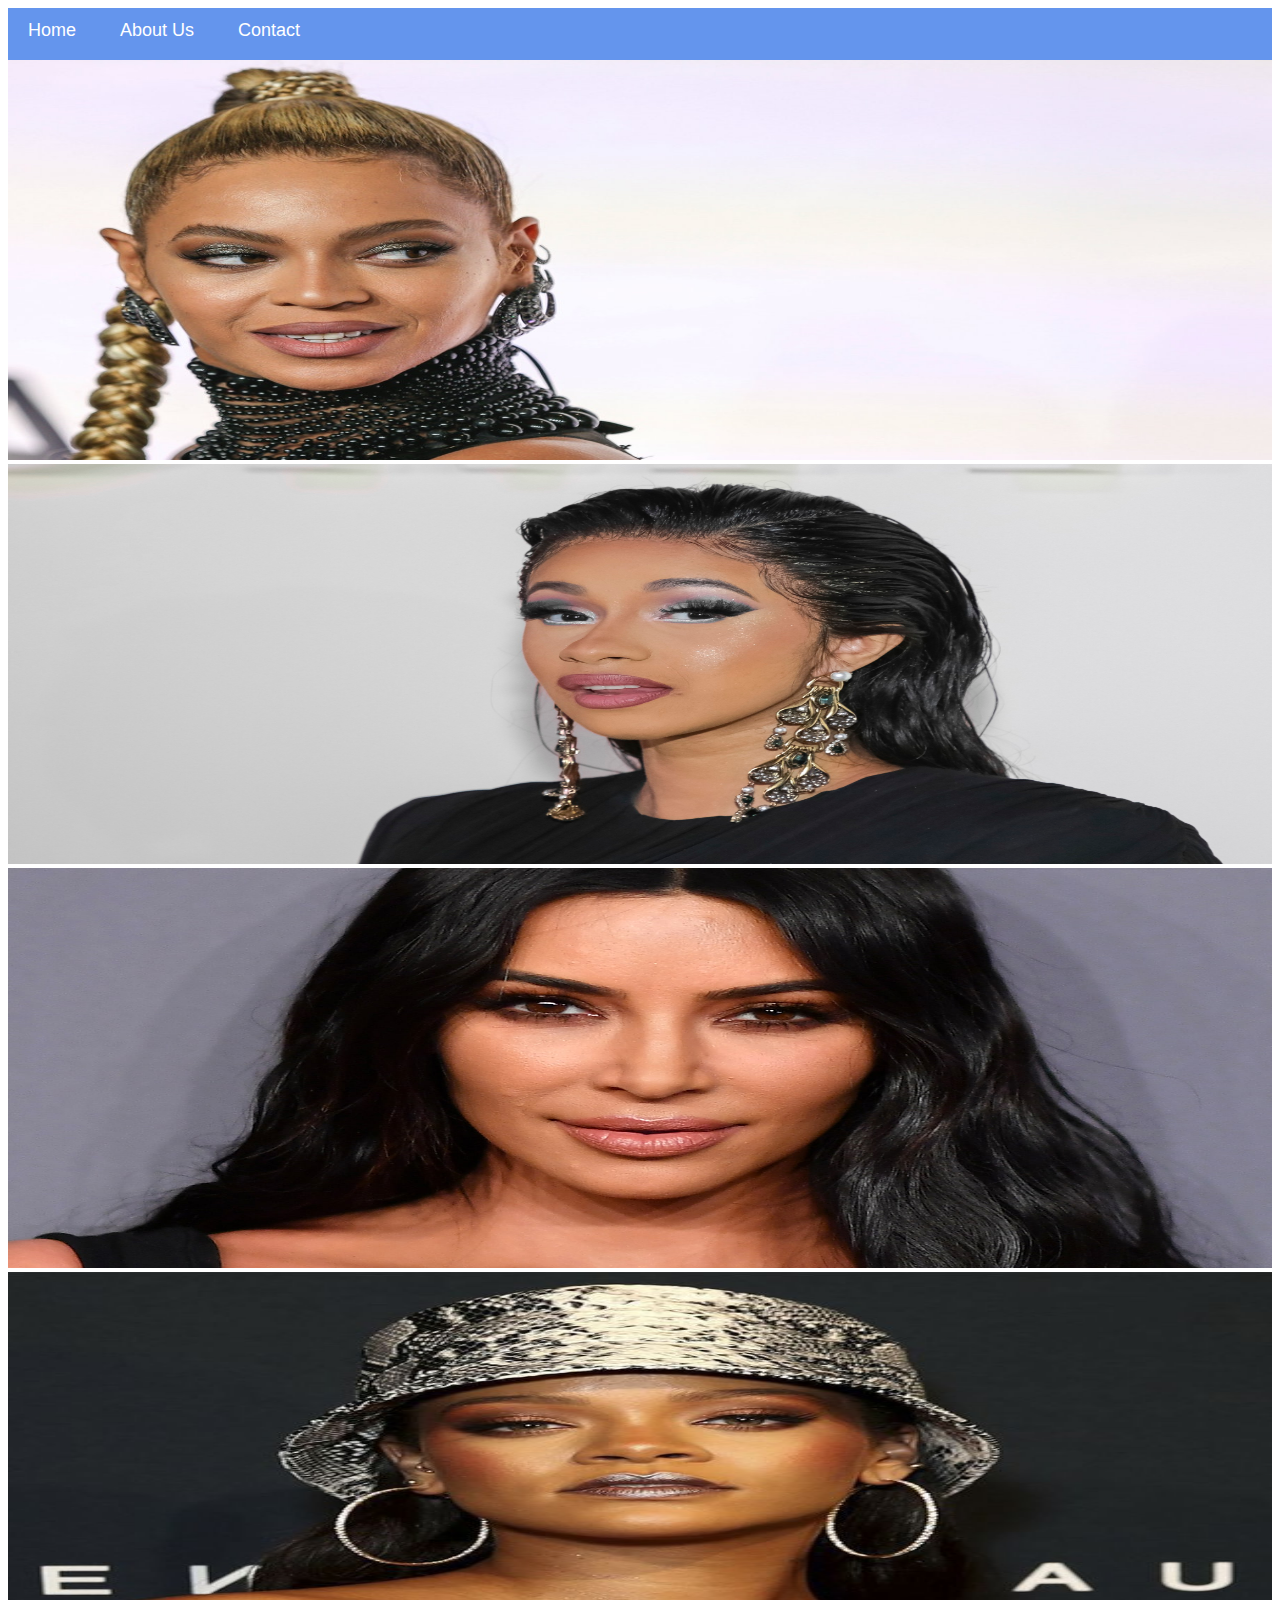
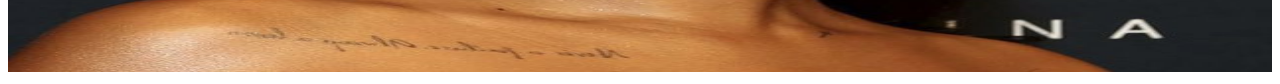
==== index.html @ d88e7c5f "Assessment5\ submission" ====
<!DOCTYPE html>
<html>
      <head>
            <link rel="stylesheet" href="style.css">
      </head>
      <body>
        <div id="menu">
            <a href="index.html">Home</a>
            <a href="about.html">About Us</a>
            <a href="contact.html">Contact</a>
       </div>
           <div class="gallery">
               <a href="beyonce.html"><img src="images/beyonce.jpg" height="400" width="400" ></a><br>
               <a href="cardi-b.html"><img src="images/cardi-b.jpg"height="400" width="400" /></a><br>
               <a href="kim.html"><img src="images/kim.jpg"height="400" width="400" /></a><br>
               <a href="rihhana.html"><img src="images/rihhana.jpg"height="400" width="400" /></a><br>
           </div>

           
      </body>
</html>
---- style.css ----
.gallery img{
    width: 100%;
}

#menu{
    width:100%;
    height:40px;
    background-color: cornflowerblue;
    padding-top: 12px;
}

#menu a{
    color:#ffffff;
    font-family: Helvetica, sans-serif;
    font-size: 18px;
    text-decoration:none;
    font-weight: 800px;
    
    padding-left: 20px;
    padding-right: 20px;
}

#menu a:hover{
     color: #5077bd;
}
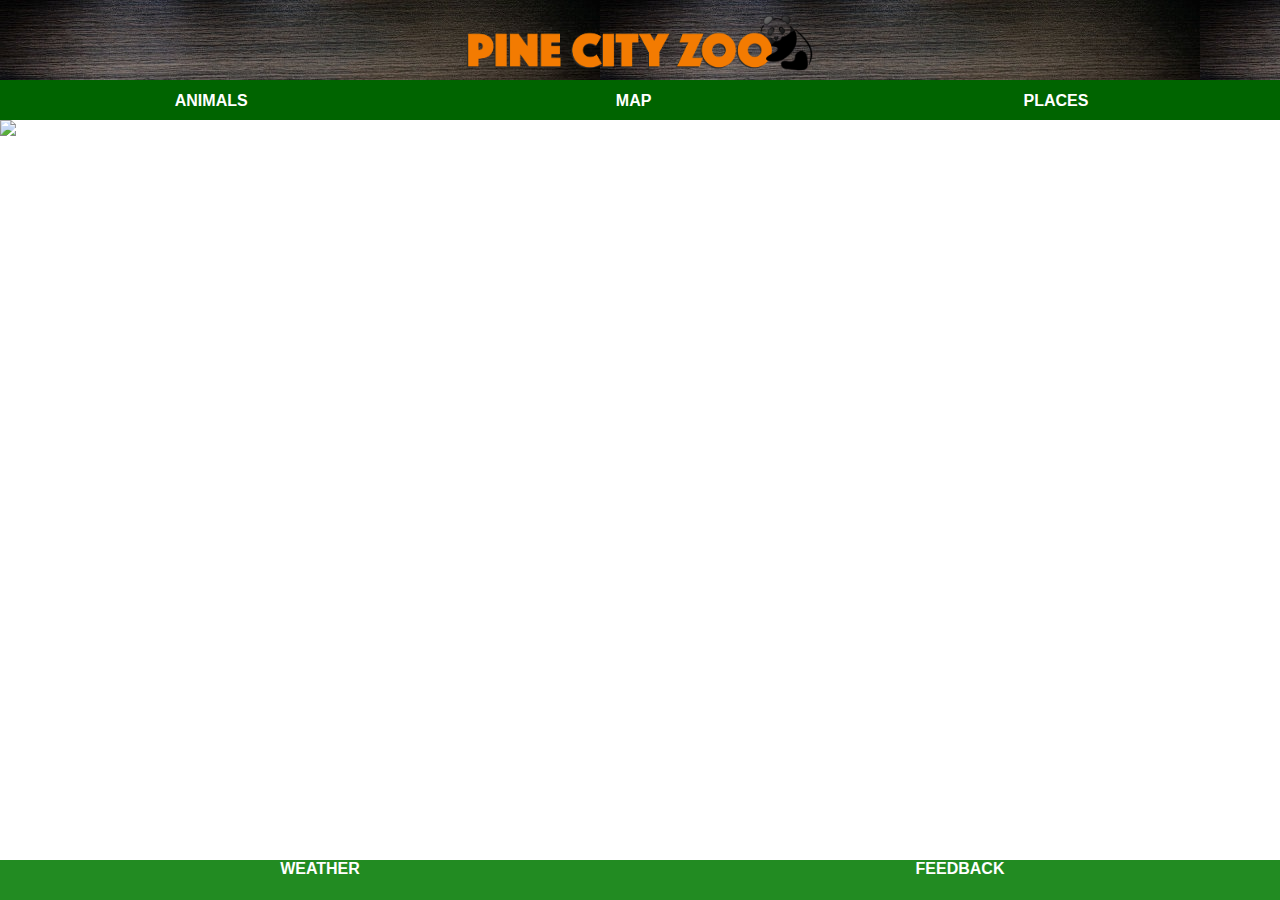
==== commit edd3f4b1: "Add files via upload" ====
--- a/index.html
+++ b/index.html
@@ -1,21 +1,24 @@
-<!DOCTYPE html>
-<html>
-      <head>
-            <link rel="stylesheet" href="style.css">
-      </head>
-      <body>
-        <div id="menu">
-            <a href="index.html">Home</a>
-            <a href="about.html">About Us</a>
-            <a href="contact.html">Contact</a>
-       </div>
-           <div class="gallery">
-               <a href="beyonce.html"><img src="images/beyonce.jpg" height="400" width="400" ></a><br>
-               <a href="cardi-b.html"><img src="images/cardi-b.jpg"height="400" width="400" /></a><br>
-               <a href="kim.html"><img src="images/kim.jpg"height="400" width="400" /></a><br>
-               <a href="rihhana.html"><img src="images/rihhana.jpg"height="400" width="400" /></a><br>
-           </div>
-
-           
-      </body>
-</html>
+<!DOCTYPE html>
+<html>
+      <head>
+            <link rel="stylesheet" href="style.css">
+      </head>
+
+      <body>
+            <div id="header">
+                  <img src="images/logo.png"/>
+            </div>
+            <div id="tabs-top">
+                  <a href="animals.html">ANIMALS</a>
+                  <a href="index.html">MAP</a>
+                  <a href="places.html">PLACES</a>
+            </div>
+            <div id="main-home">
+                  <img src="images/map.png">
+            </div>
+            <div id="tabs-bottom">
+                   <a href="weather.html">WEATHER</a>
+                   <a href="feedback.html">FEEDBACK</a>
+            </div>
+      </body>
+</html>--- a/style.css
+++ b/style.css
@@ -1,25 +1,183 @@
-.gallery img{
-    width: 100%;
-}
-
-#menu{
-    width:100%;
-    height:40px;
-    background-color: cornflowerblue;
-    padding-top: 12px;
-}
-
-#menu a{
-    color:#ffffff;
-    font-family: Helvetica, sans-serif;
-    font-size: 18px;
-    text-decoration:none;
-    font-weight: 800px;
-    
-    padding-left: 20px;
-    padding-right: 20px;
-}
-
-#menu a:hover{
-     color: #5077bd;
-}+body{
+    padding    : 0;
+    margin     : 0;
+    font-family: Helvetica;
+}
+
+#header{
+     position: fixed;
+     top     : 0;
+     left    : 0;
+     z-index : 500;
+     width   :100%;
+     height  :80px;
+     background-image  : url('images/wood-bg.jpg');
+     background-repeat: repeat-x;
+}
+
+#header img{
+     display: block;
+     margin : auto;
+     height : 70%;
+     padding-top: 15px; 
+}
+
+#tabs-top{
+    position: fixed;
+    top     : 80px;
+    left    : 0;
+    z-index : 500;
+    width   : 100%;
+    height  : 40px;
+    background-color: darkgreen;
+}
+
+#tabs-top a{
+    float   : left;
+    display : block;
+    width   : 33%;
+    height  :35px;
+    font-weight : 700;
+    color       : white;
+    text-align  : center;
+    text-decoration : none;
+    padding-top     : 12px;  
+}
+
+#main-home{
+    margin-top: 120px;
+}
+
+#tabs-bottom{
+    position : fixed;
+    bottom   : 0;
+    left     : 0;
+    z-index  : 500;
+    width    : 100%;
+    height   : 40px;
+    background-color: forestgreen;
+}
+
+#tabs-bottom a{
+   float : left;
+   display : block;
+   width : 50%;
+   height : 35px;
+   font-weight : 700;
+   color       : white;
+   text-align  : center;
+   text-decoration : none;
+   padding-top     : none;
+}
+
+#main{
+    margin-top: 119px;
+    background: url('images/map.png');
+    background-repeat: repeat-y;
+}
+
+#content{
+    padding-top: 1px;
+    padding-bottom: 50px;
+}
+
+a.info-box{
+    text-decoration : none;
+    background      : rgba(255 ,225, 55, .8);
+    width           : 90%;
+    height          : 90px;
+    display         : block;
+    margin          : auto;
+    margin-top      : 12px;
+    padding         : 1px; 
+}
+
+.info-box img{
+    height : 70px;
+    margin : 10px;
+    float  : left;
+}
+
+.info-box h3{
+    padding : 0;
+    margin-bottom :0;
+    width : 90%;
+    color : #572800;
+}
+
+.info-box p{
+    margin  : 0;
+    padding : 0;
+    width   : 90%;
+    color   : 131313;
+}
+
+.info-box img.right{
+    float      : right;
+    margin-top : 25px;
+    height     :40px; 
+}
+
+#info-box-full{
+    background-color : rgba(255, 255, 255, .8) ;
+    width   : 90%;
+    display : block;
+    margin  : auto;
+    margin-top : 12px;
+    padding    : 10px;
+}
+
+
+
+#info-box-full img{
+    width : 100%;
+}
+
+
+
+#info-box-full h3{
+    text-align : center;
+}
+
+img.info-box-weather-icon{
+    height : 30px;
+    width  : 30px;
+    margin : 10px;
+    float  :left; 
+}
+
+h1.info-box-weather-icon{
+    font-size  : 65px;
+    font-weight: 200;
+    padding    : 0;
+    margin     : 0;
+}
+
+input{
+    width: 100%;
+    height: 25px;
+    margin : 12px 0;
+    border : 1px solid #929292;
+}
+
+textarea{
+    width: 100%;
+    height :25px;
+    margin : 12px 0;
+    border : 1px solid #929292;
+}
+
+.button{
+    display : block;
+    background-color: forestgreen;
+    text-decoration : none;
+    text-align  : center;
+    color       : white;
+    font-size   : 16px;
+    font-weight : 600;
+    margin : 12px 0;
+    padding : 8px 0;
+}
+
+
+
